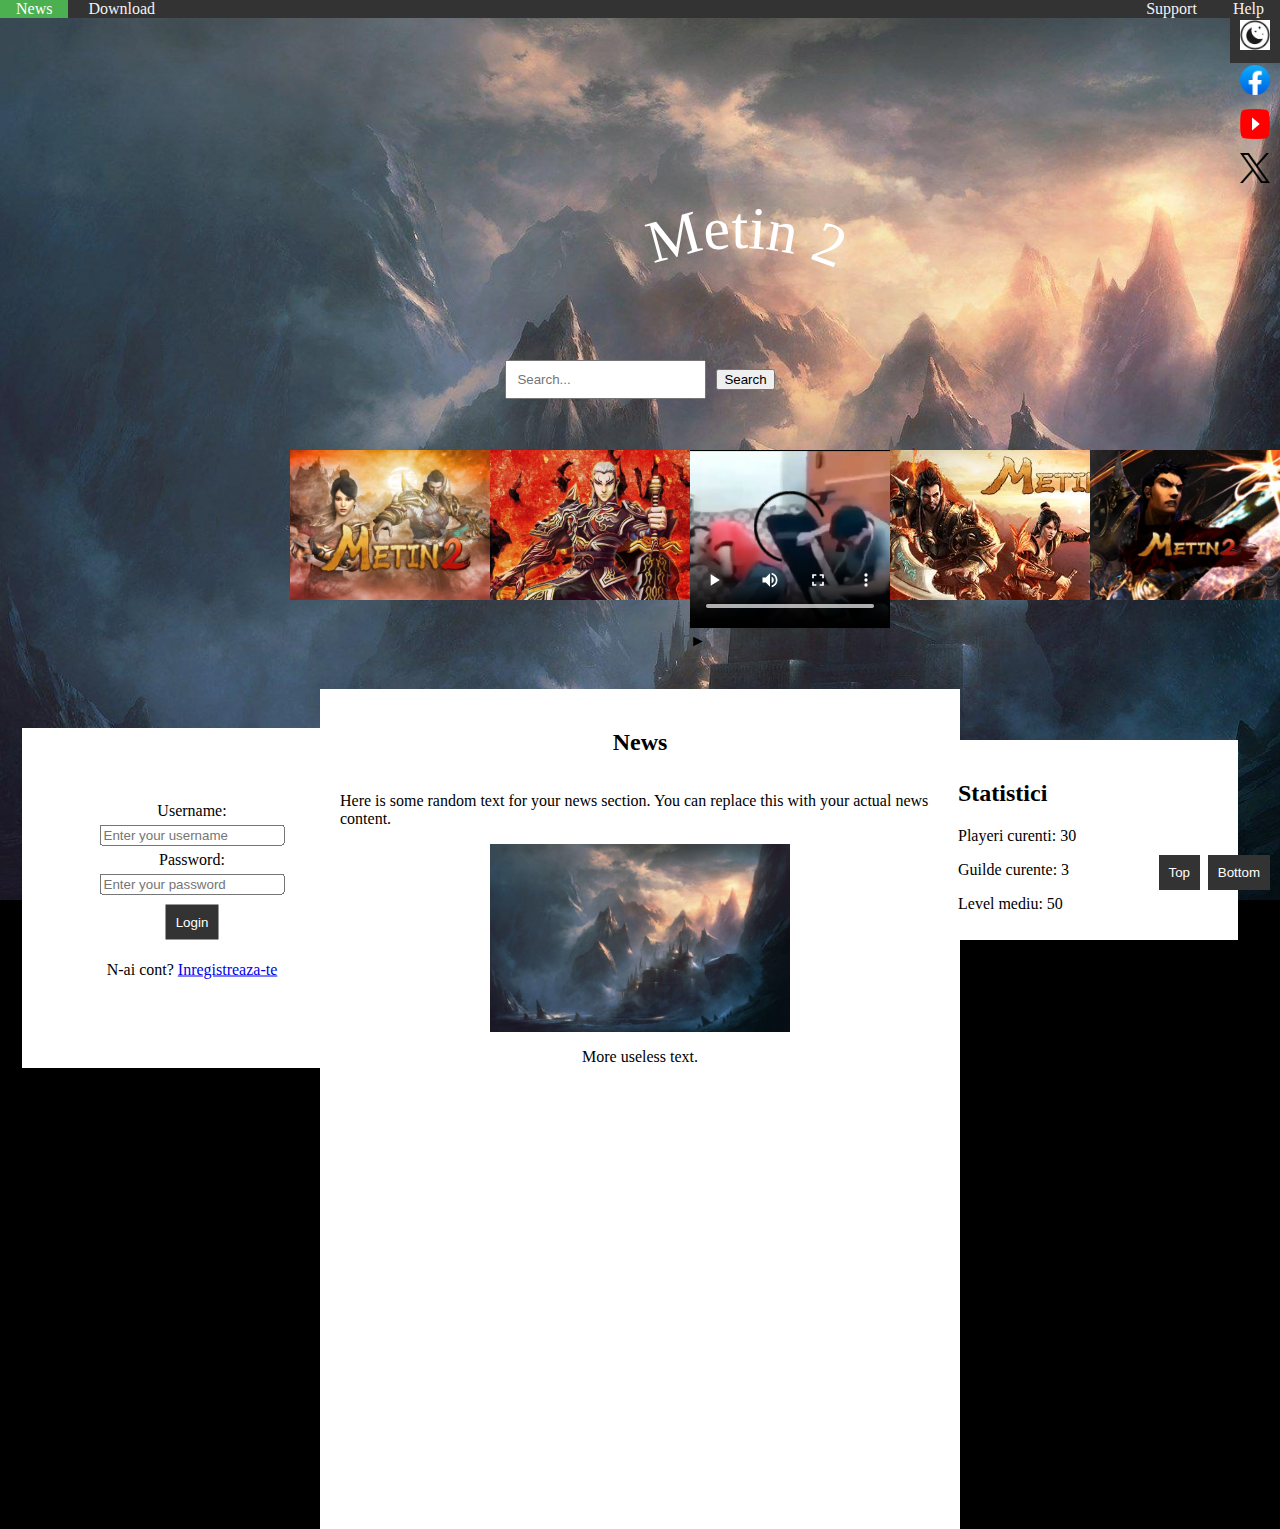
==== index.html @ d555549e "Message" ====
<!DOCTYPE html>
<html lang="en">
<head>
    <meta charset="UTF-8">
    <meta name="viewport" content="width=device-width, initial-scale=1.0">
    <title>Metin 2</title>
    <link rel="stylesheet" href="styles-light.css" id="stylesheet">
    <style>
    </style>
</head>
<body>
    <button id="toggle-mode-btn" onclick="toggleMode()">
        <img id="mode-icon" img src="Darkmode.png" alt="Toggle Mode">
    </button>
    <div class="social-buttons">
        <a href="#" target="_blank"><img src="facebook.png" alt="Facebook"></a>
        <a href="#" target="_blank"><img src="youtube.png" alt="YouTube"></a>
        <a href="#" target="_blank"><img src="twitter.png" alt="Twitter"></a>
    </div>
    <button id="scroll-to-top" onclick="scrollToTop()">Top</button>
    <button id="scroll-to-bottom" onclick="scrollToBottom()">Bottom</button>
    <div class="curved-text">
        <div class="carousel-container">
            <svg xmlns="http://www.w3.org/2000/svg" width="300" height="300">
                <text x="50%" y="50%" text-anchor="middle" font-size="60" fill="#fff">
                    <textPath href="#curve" startOffset="5%">Metin 2</textPath>
                </text>
                <path id="curve" d="M0 150 Q150 50 300 150" fill="transparent" />
            </svg>
        </div>                 
    </div>
    
    <!-- Carousel -->
    <div class="carousel">
        <div class="slide">
            <img class="image" src="1.jpg" alt="Image 1">
        </div>
        <div class="slide">
            <img class="image" src="2.jpg" alt="Image 2">
        </div>
        <div class="slide">
            <div class="video-container">
                <video class="video" controls>
                    <source src="video.mp4" type="video/mp4">
                    Your browser does not support the video tag.
                </video>
                <div class="play-button">&#9658;</div>
            </div>
        </div>
        <div class="slide">
            <img class="image" src="3.jpg" alt="Image 3">
        </div>
        <div class="slide">
            <img class="image" src="4.jpg" alt="Image 4">
        </div>
    </div>
    <div class="navbar">
        <div>
            <a href="index.html" class="active">News</a>
            <a href="download.html">Download</a>
        </div>
        <div>
            <a href="support.html">Support</a>
            <a href="help.html">Help</a>
        </div>
    </div>
    <script src="script.js"></script>
    <div class="search-bar">
        <input type="text" id="search" placeholder="Search...">
        <button onclick="search()">Search</button>
    </div>

    <!-- Three Boxes below the Carousel -->
    <div class="box left-box" id="left-box-content">
        <div class="login-container">
            <label for="username">Username:</label>
            <input type="text" id="username" placeholder="Enter your username">
            <label for="password">Password:</label>
            <input type="password" id="password" placeholder="Enter your password">
            <button id="login-btn">Login</button>
            <p>N-ai cont? <a href="#">Inregistreaza-te</a></p>
        </div>
    </div>
    <div class="box center-box" id="center-box-content">
        <h2>News</h2>
        <p>Here is some random text for your news section. You can replace this with your actual news content.</p>
        <img src="background.jpg" alt="News Image" class="center-content img">
        <p>More useless text.</p>
    </div>
    <div class="box right-box" id="right-box-content">
        <div class="right-box-content">
            <h2>Statistici</h2>
            <p>Playeri curenti: 30</p>
            <p>Guilde curente: 3</p>
            <p>Level mediu: 50</p>
        </div>
    </div>
</body>
</html>
---- styles-light.css ----
body {
    margin: 0;
    padding: 0;
    display: flex;
    justify-content: center;
    align-items: center;
    height: 100vh;
    background-color: #000; /* Set your background color */
    background-image: url('background.jpg');
    background-size: cover;
    background-repeat: no-repeat;
    background-attachment: fixed; /* This keeps the background fixed while scrolling */
}

header {
    display: flex;
    flex-direction: column;
    align-items: center;
    color: #000; /* Set your text color */
}

.curved-text {
    text-align: center;
    margin-top: -300px;
}

.curved-text svg {
    width: 100%;
    height: auto;
}

.carousel-container {
    width: 300px; /* Adjust the width as needed */
    overflow: hidden;
    position: relative;
    left: 200%;
}

.carousel {
    margin-top: 150px; /* Adjust the margin-top as needed */
    position: relative;
    display: flex;
    animation: rotateCarousel 12s linear infinite; /* Adjust the duration as needed */
}

.video-container {
    position: relative;
}

@keyframes rotateCarousel {
    0% {
        transform: translateX(0);
    }
    100% {
        transform: translateX(-1200px); /* Adjust according to the total width of your slides */
    }
}

.slide {
    min-width: 200px; /* Adjust the width as needed */
    height: 150px; /* Set a fixed height for all slides */
}

.image, .video {
    width: 100%;
    height: 100%; /* Ensure images and video fill the fixed height */
    object-fit: cover; /* Maintain aspect ratio and cover the entire container */
}

#toggle-mode-btn {
    background-color: #333;
    color: #fff;
    border: none;
    padding: 10px;
    cursor: pointer;
    position: fixed;
    top: 10px; /* Adjust the top position based on your design */
    right: 0px;
    z-index: 1000; /* Set a high z-index to ensure it's above other elements */
}
#toggle-mode-btn img {
    width: 30px; /* Set the width of your image */
    height: 30px; /* Set the height of your image */
}

.navbar {
    background-color: #333;
    overflow: hidden;
    display: flex;
    justify-content: space-between;
    z-index: 1000;
    position: fixed;
    top: 0;
    width: 100%;
}

.navbar a {
    color: #f2f2f2;
    text-align: center;
    padding: 14px 16px;
    text-decoration: none;
}

.navbar a:hover {
    background-color: #ddd;
    color: black;
}

.navbar a.active {
    background-color: #4CAF50;
    color: white;
}

.social-buttons {
    position: fixed;
    display: flex;
    flex-direction: column;
    align-items: right;
    top: 60px; /* Adjust the top position based on your design */
    right: 10px;
    z-index: 1000; /* Set a high z-index to ensure it's above other elements */
}

.social-buttons a {
    margin: 5px 0; /* Adjust the margin between buttons as needed */
}

.social-buttons img {
    width: 30px; /* Set the width of your social media icons */
    height: 30px; /* Set the height of your social media icons */
}

#scroll-to-top {
    background-color: #333;
    color: #fff;
    border: none;
    padding: 10px;
    cursor: pointer;
    position: fixed;
    bottom: 10px;
    right: 80px;
    z-index: 1000; /* Set a high z-index to ensure they're above other elements */
}
#scroll-to-bottom {
    background-color: #333;
    color: #fff;
    border: none;
    padding: 10px;
    cursor: pointer;
    position: fixed;
    bottom: 10px;
    right: 10px;
    z-index: 1000; /* Set a high z-index to ensure they're above other elements */
}

#scroll-to-top img,
#scroll-to-bottom img {
    width: 30px; /* Set the width of your scroll icons */
    height: 30px; /* Set the height of your scroll icons */
}

.search-bar {
    position: absolute;
    left: center; /* Adjust the left position as needed */
    top: 40%; /* Adjust the top position as needed */
    display: flex;
    align-items: center;
}

#search {
    padding: 10px;
    margin-right: 10px; /* Adjust the margin as needed */
}

#search-btn {
    background-color: #333;
    color: #fff;
    border: none;
    padding: 10px;
    cursor: pointer;
}

.box {
    position: absolute;
    display: flex;
}

.login-container {
    text-align: center;
    color: #000; /* Set your text color */
}

.login-container label,
.login-container input,
.login-container button {
    margin: 5px 0; /* Adjust the margin as needed */
}

#login-btn {
    background-color: #333;
    color: #fff;
    border: none;
    padding: 10px;
    cursor: pointer;
}

.left-box {
    width: 300px; /* Adjust the width as needed */
    height: 300px; /* Adjust the height as needed */
    background-color: #fff; /* Set the background color as needed */
    margin-left: -70%;
    margin-top: 70%; /* Adjust the margin as needed */
    padding: 20px; /* Added padding for spacing */
}

.login-container {
    position: absolute;
    top: 50%;
    left: 50%;
    transform: translate(-50%, -50%);
}

.center-box {
    width: 600px;
    height: 800px; /* Adjust the height as needed */
    flex-grow: 1;
    background-color: #fff; /* Set the background color as needed */
    margin-top: 103%; /* Adjust the margin as needed */
    padding: 20px; /* Added padding for spacing */
    display: flex;
    flex-direction: column; /* Adjust to display children in a column */
    align-items: center; /* Center align children horizontally */
}

.center-box {
    width: 600px;
    height: 800px;
    flex-grow: 1;
    background-color: #fff;
    margin-top: 103%;
    padding: 20px;
    display: flex;
    flex-direction: column;
    align-items: center;
    overflow: hidden; /* Hide any content that overflows the box */
}

.center-content {
    text-align: center;
    max-width: 50%; /* Ensure text doesn't overflow */
}

.center-content img {
    max-width: 10%; /* Ensure the image doesn't exceed the width of its container */
    height: auto; /* Maintain the aspect ratio of the image */
    display: block; /* Ensure the image behaves as a block element */
    margin: 0 auto; /* Center the image horizontally */
    max-height: 10%; /* Ensure the image doesn't exceed the height of its container */
}

.right-box {
    width: 300px; /* Adjust the width as needed */
    height: 200px; /* Adjust the height as needed */
    background-color: #fff; /* Set the background color as needed */
    margin-right: -70%;
    margin-top: 61%; /* Adjust the margin as needed */
}

.right-box-content {
    padding: 20px; /* Added padding for spacing */
}

.highlighted {
    background-color: yellow;
    font-weight: bold;
}

/* Media query for screens with a maximum width of 768px (e.g., tablets and phones) */
@media only screen and (max-width: 768px) {
    /* Existing mobile styles */

    .carousel-container {
        width: 1000%;
        margin-top: 300px; /* Adjust as needed */
    }

    .carousel {
        margin-top: -210px; /* Adjust as needed */
    }

    .left-box{
        width: 30%;
        margin-left: -100;
        height: 37%;
    }
    .center-box{
        width: 25%;
        margin-left: 20px;
        margin-right: 0;
        height: 55.3%;
    }
    .right-box {
        width: 30%;
        margin-right: 100;
        height: 36.5%;
    }

    .navbar {
        flex-direction: row;
        align-items: center;
        width: 82%;
    }

    .social-buttons {
        flex-direction: column;
        top: 80px;
        right: 120px;
    }
    #scroll-to-top{
        right: 190px;
    }

    #scroll-to-bottom {
        right: 120px;
    }

    #toggle-mode-btn{
        right: 110px;
        top: 20px;
    }

    .search-bar {
        top: 20%;
    }

    .login-container {
        top: 38%;
        left: 55%;
    }
}
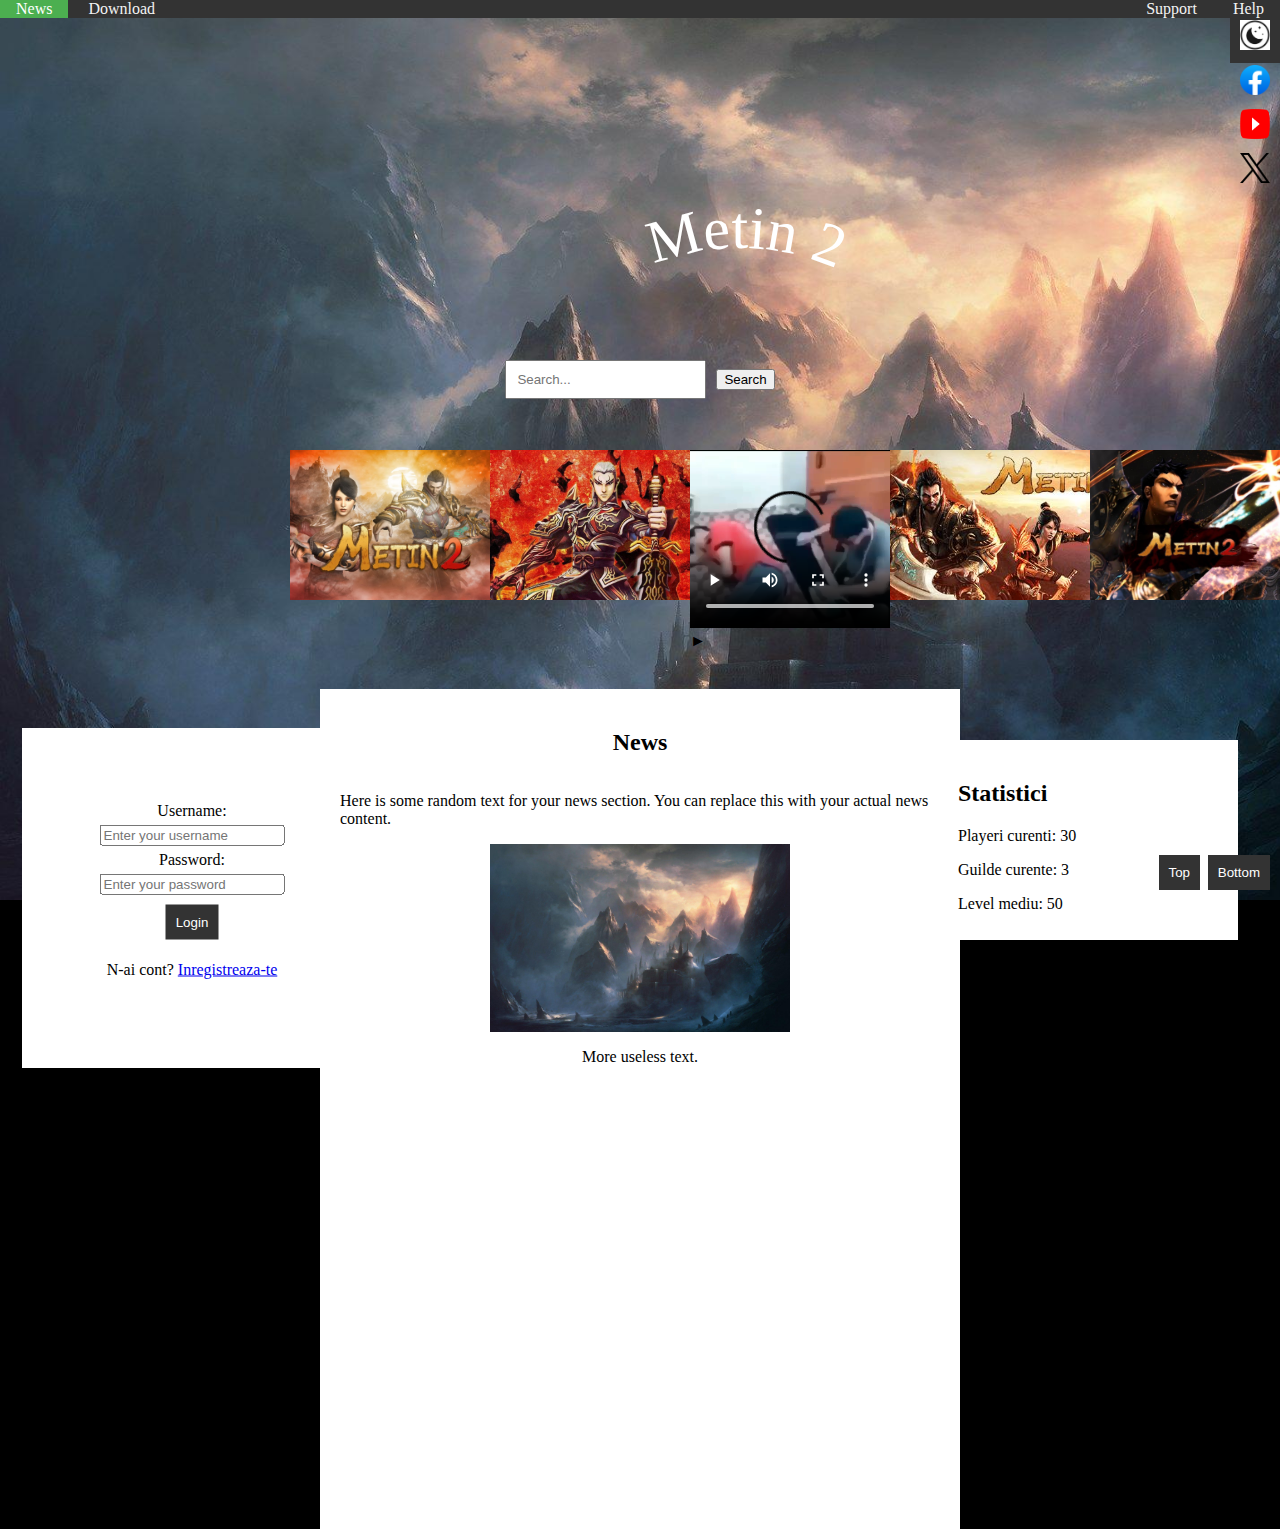
==== commit 8b500602: "help" ====
--- a/index.html
+++ b/index.html
@@ -7,6 +7,15 @@
     <link rel="stylesheet" href="styles-light.css" id="stylesheet">
     <style>
     </style>
+    <!-- Google tag (gtag.js) -->
+<script async src="https://www.googletagmanager.com/gtag/js?id=G-RRP3K8QNYD"></script>
+<script>
+  window.dataLayer = window.dataLayer || [];
+  function gtag(){dataLayer.push(arguments);}
+  gtag('js', new Date());
+
+  gtag('config', 'G-RRP3K8QNYD');
+</script>
 </head>
 <body>
     <button id="toggle-mode-btn" onclick="toggleMode()">
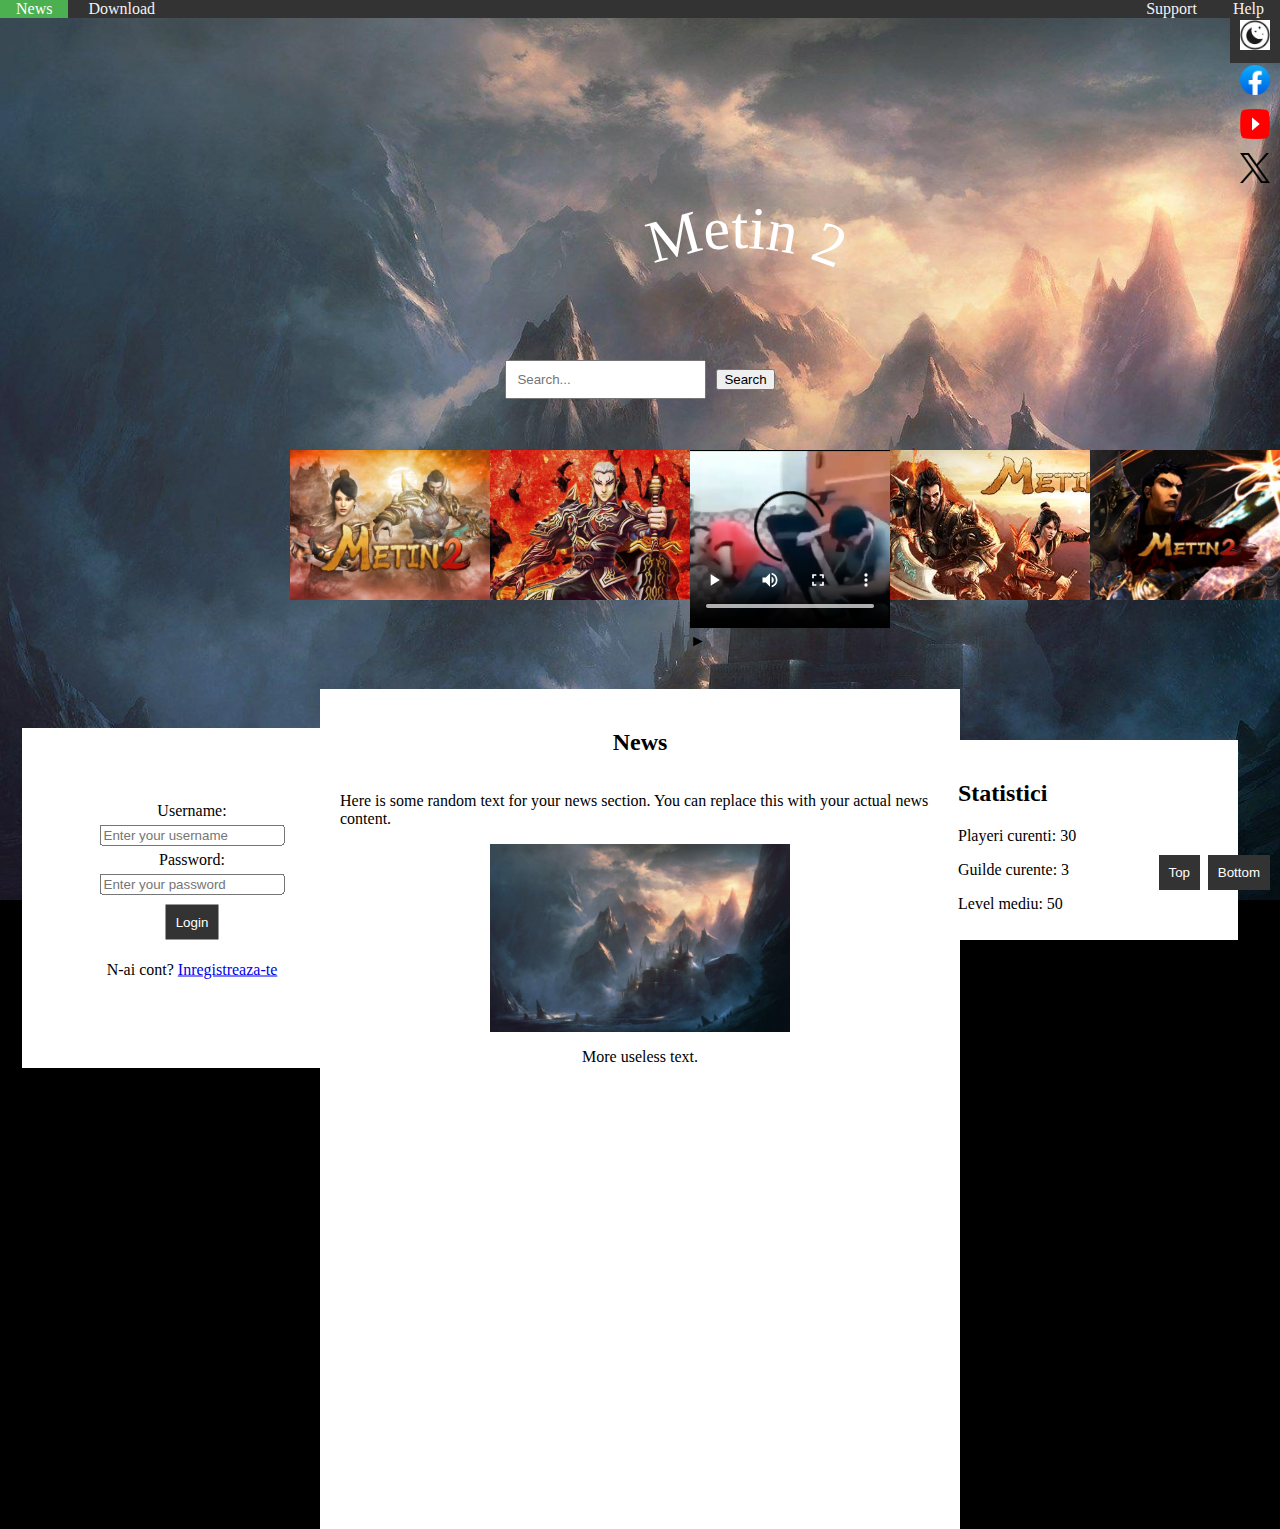
==== commit 4c835af0: "help" ====
--- a/index.html
+++ b/index.html
@@ -1,21 +1,21 @@
 <!DOCTYPE html>
 <html lang="en">
 <head>
+    <!-- Google tag (gtag.js) -->
+    <script async src="https://www.googletagmanager.com/gtag/js?id=G-RRP3K8QNYD"></script>
+    <script>
+        window.dataLayer = window.dataLayer || [];
+        function gtag(){dataLayer.push(arguments);}
+        gtag('js', new Date());
+
+        gtag('config', 'G-RRP3K8QNYD');
+    </script>
     <meta charset="UTF-8">
     <meta name="viewport" content="width=device-width, initial-scale=1.0">
     <title>Metin 2</title>
     <link rel="stylesheet" href="styles-light.css" id="stylesheet">
     <style>
     </style>
-    <!-- Google tag (gtag.js) -->
-<script async src="https://www.googletagmanager.com/gtag/js?id=G-RRP3K8QNYD"></script>
-<script>
-  window.dataLayer = window.dataLayer || [];
-  function gtag(){dataLayer.push(arguments);}
-  gtag('js', new Date());
-
-  gtag('config', 'G-RRP3K8QNYD');
-</script>
 </head>
 <body>
     <button id="toggle-mode-btn" onclick="toggleMode()">
